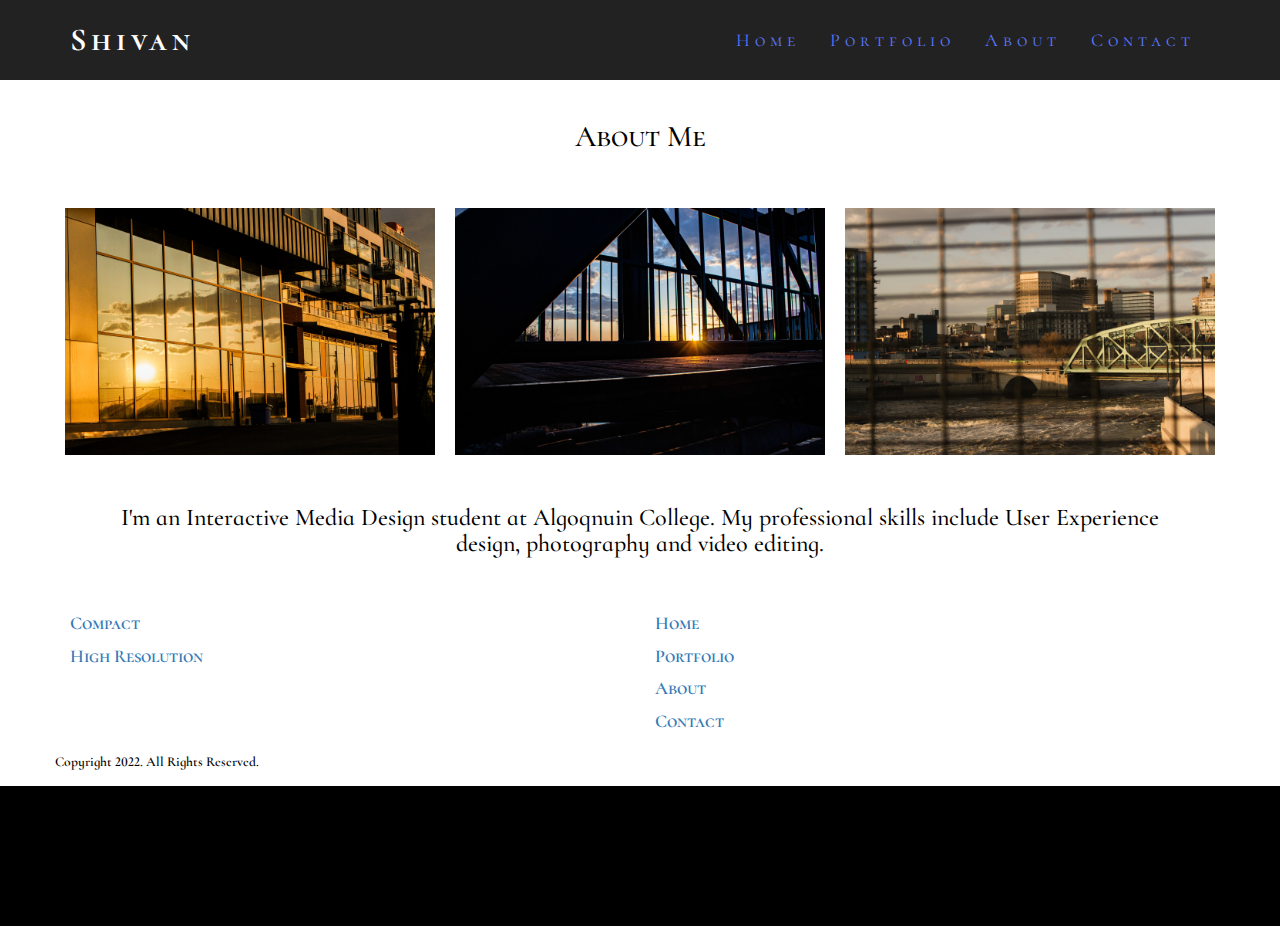
==== about.html @ f1ca103a "commit_check" ====
<!DOCTYPE html>
<html lang="en">
<head>
  <!-- Theme Made By www.w3schools.com - No Copyright -->
  <title>Bootstrap Theme Simply Me</title>
  <meta charset="utf-8">
  <meta name="viewport" content="width=device-width, initial-scale=1">
  <link rel="stylesheet" href="https://maxcdn.bootstrapcdn.com/bootstrap/3.4.1/css/bootstrap.min.css">
  <link href="https://fonts.googleapis.com/css?family=Montserrat" rel="stylesheet">
  <link rel="preconnect" href="https://fonts.googleapis.com">
<link rel="preconnect" href="https://fonts.gstatic.com" crossorigin>
<link href="https://fonts.googleapis.com/css2?family=Cormorant+Infant:ital,wght@0,300;0,400;0,500;0,600;0,700;1,300;1,400;1,500;1,600;1,700&family=Cormorant+SC:wght@300;400;500;600;700&family=Cormorant:ital,wght@0,300;0,400;0,500;0,600;0,700;1,300;1,400;1,500;1,600;1,700&display=swap" rel="stylesheet">
  <script src="https://ajax.googleapis.com/ajax/libs/jquery/3.6.0/jquery.min.js"></script>
  <script src="https://maxcdn.bootstrapcdn.com/bootstrap/3.4.1/js/bootstrap.min.js"></script>
  <link rel="stylesheet" href="style.css">
  <style>
  body {
    font: 20px Cormorant infant, serif;
    line-height: 1.8;
    color: #000000;
  }
  p {font-size: 16px;}
  .margin {margin-bottom: 45px;}
  .bg-1 { 
    background-color: #ffffff; /* Green */
    color: #000000;
  }
  .bg-2 { 
    background-color: #000000; /* Dark Blue */
    color: #ffffff;
  }
  .bg-3 { 
    background-color: #ffffff; /* White */
    color: #000000;
  }
  .bg-4 { 
    background-color: #000000; /* Black Gray */
    color: rgb(255, 255, 255);
  }
  .container-fluid {
    padding-top: 70px;
    padding-bottom: 70px;
  }
  .navbar {
    padding-top: 15px;
    padding-bottom: 15px;
    border: 0;
    border-radius: 0;
    margin-bottom: 0;
    font-size: 12px;
    letter-spacing: 5px;
  }
  .navbar-nav  li a:hover {
    
    background-color: rgb(255, 255, 255);
    color: #ffffff !important;
    
  }
  </style>
</head>
<body>

<!-- Navbar -->
<nav class="navbar navbar-inverse">
    <div class="container">
      <div class="navbar-header">
        <button type="button" class="navbar-toggle" data-toggle="collapse" data-target="#myNavbar">
          <span class="icon-bar"></span>
          <span class="icon-bar"></span>
          <span class="icon-bar"></span>                        
        </button>
        <a class="navbar-brand" href="index.html" style="color:white">Shivan</a>
      </div>
      <div class="collapse navbar-collapse" id="myNavbar">
        <ul class="nav navbar-nav navbar-right">
          <li><a href="index.html" style="color:rgb(92, 121, 252)">Home</a></li>
          <li><a href="portfolio.html" style="color:rgb(92, 121, 252)">Portfolio</a></li>
          <li><a href="about.html" style="color:rgb(92, 121, 252)">About</a></li>
          <li><a href="contact.html" style="color:rgb(92, 121, 252)">Contact</a></li>
        </ul>
      </div>
    </div>
  </nav>


  <div class="container text-center bg-1">
    <h2 class="margin">About Me</h2>
  
  <div class="row">
  

    <div class="column">
        <a href="portfolio.html">
        <img src="images/portfolio_images/city&nature17.jpg" alt="city_17" style="width:100%">
      </a>
      </div>

    <div class="column">
      <a href="portfolio.html">
      <img src="images/portfolio_images/city&nature18.jpg" alt="city_18" style="width:100%">
    </div>
  </a>
  
    
  
    <div class="column">
      <a href="portfolio.html">
        <img src="images/portfolio_images/city&nature1.jpg" alt="city_1" style="width:100%">
    </a>
    </div>
  </div>
    <h3>I'm an Interactive Media Design student at Algoqnuin College. My professional skills include User Experience design, photography and video editing. </h3>
    
  </div>
  








<!-- Bootstrap footer-->

<footer class="footer-59391">
    <div class="container">
    <div class="row mb-5">
    <div class="col-md-4">
    <div class="site-logo">
    </div>
    </div>
    <div class="col-md-8 text-md-right">
    <ul class="list-unstyled social-icons">
    <li><a href="#" class="fb"><span class="icon-facebook"></span></a></li>
    <li><a href="#" class="tw"><span class="icon-twitter"></span></a></li>
    <li><a href="#" class="in"><span class="icon-instagram"></span></a></li>
    <li><a href="#" class="be"><span class="icon-behance"></span></a></li>
    <li><a href="#" class="dr"><span class="icon-dribbble"></span></a></li>
    <li><a href="#" class="yt"><span class="icon-play"></span></a></li>
    </ul>
    </div>
    </div>
    <div class="row mb-5">
    <div class="col-md-6 ">
    <ul class="nav-links list-unstyled nav-left">
    <li><a href="portfolio.html">Compact</a></li>
    <li><a href="portfolio copy.html">High Resolution</a></li>
    </ul>
    </div>
    <div class="col-md-6 text-md-right">
    <ul class="nav-links list-unstyled nav-right">
    <li><a href="#">Home</a></li>
    <li><a href="portfolio.html">Portfolio</a></li>
    <li><a href="about.html">About</a></li>
    <li><a href="contact.html">Contact</a></li>
    </ul>
    </div>
    </div>
    <div class="row">
    <div class="col ">
    <div class="copyright">
    <p><small>Copyright 2022. All Rights Reserved.</small></p>
    </div>
    </div>
    </div>
    </div>
    </footer>
  
  
  <!-- Footer -->
  <footer class="container-fluid bg-4 text-center">
    
  </footer>



</body>
</html>
---- style.css ----
@import url('https://fonts.googleapis.com/css2?family=Cormorant+Infant:ital,wght@0,300;0,400;0,500;0,600;0,700;1,300;1,400;1,500;1,600;1,700&family=Cormorant+SC:wght@300;400;500;600;700&family=Cormorant:ital,wght@0,300;0,400;0,500;0,600;0,700;1,300;1,400;1,500;1,600;1,700&display=swap');


body {background-color: rgb(255, 255, 255);}


/*To style heading for the website*/


h2{font-family: 'Cormorant SC', serif;
margin: 40px; }
h3{font-family: 'Cormorant Infant', serif;
margin: 40px;}
/*
grid
*/
.column {
    float: left;
    width: 33.333333%;
    padding: 10px;
    margin:auto;
  }
  .row::after {
    content: "";
    clear: both;
    display: table;
  }
  li {font-family: 'Cormorant SC', serif;
font-size: large;
color: white;}

.navbar-brand {
    font-family: 'Cormorant SC', serif;
    font-size: xx-large;
font-weight: 700;
}

/*Style for grids*/
.grid-1 {display: grid;
grid-template-columns: 33.3333333% 33.3333333% 33.3333333%;
grid-template-rows: auto auto auto;}
.grid-2 {display: grid;
    grid-template-columns: 33.3333333% 33.3333333% 33.3333333%;
    grid-template-rows: auto auto auto;}
    .second_grid {background-color: black;
    color: white;
padding-top: 10px;}
.grid-1_2 {display: grid;
    grid-template-columns: 100%;
    grid-template-rows: auto auto auto;}
    .grid-2_2 {display: grid;
        grid-template-columns: 100%;
        grid-template-rows: auto auto auto;}



.selector_quality_list {
    display: grid;
    text-align: center;
    grid-template-columns: 50% 50%;
    grid-template-rows: auto auto;
    background-color: black;
    color: rgb(92, 121, 252);
}

footer {font-weight: 600;}


    /*

TO LINK FONT

font-family: 'Cormorant', serif;
font-family: 'Cormorant Infant', serif;
font-family: 'Cormorant SC', serif;
*/
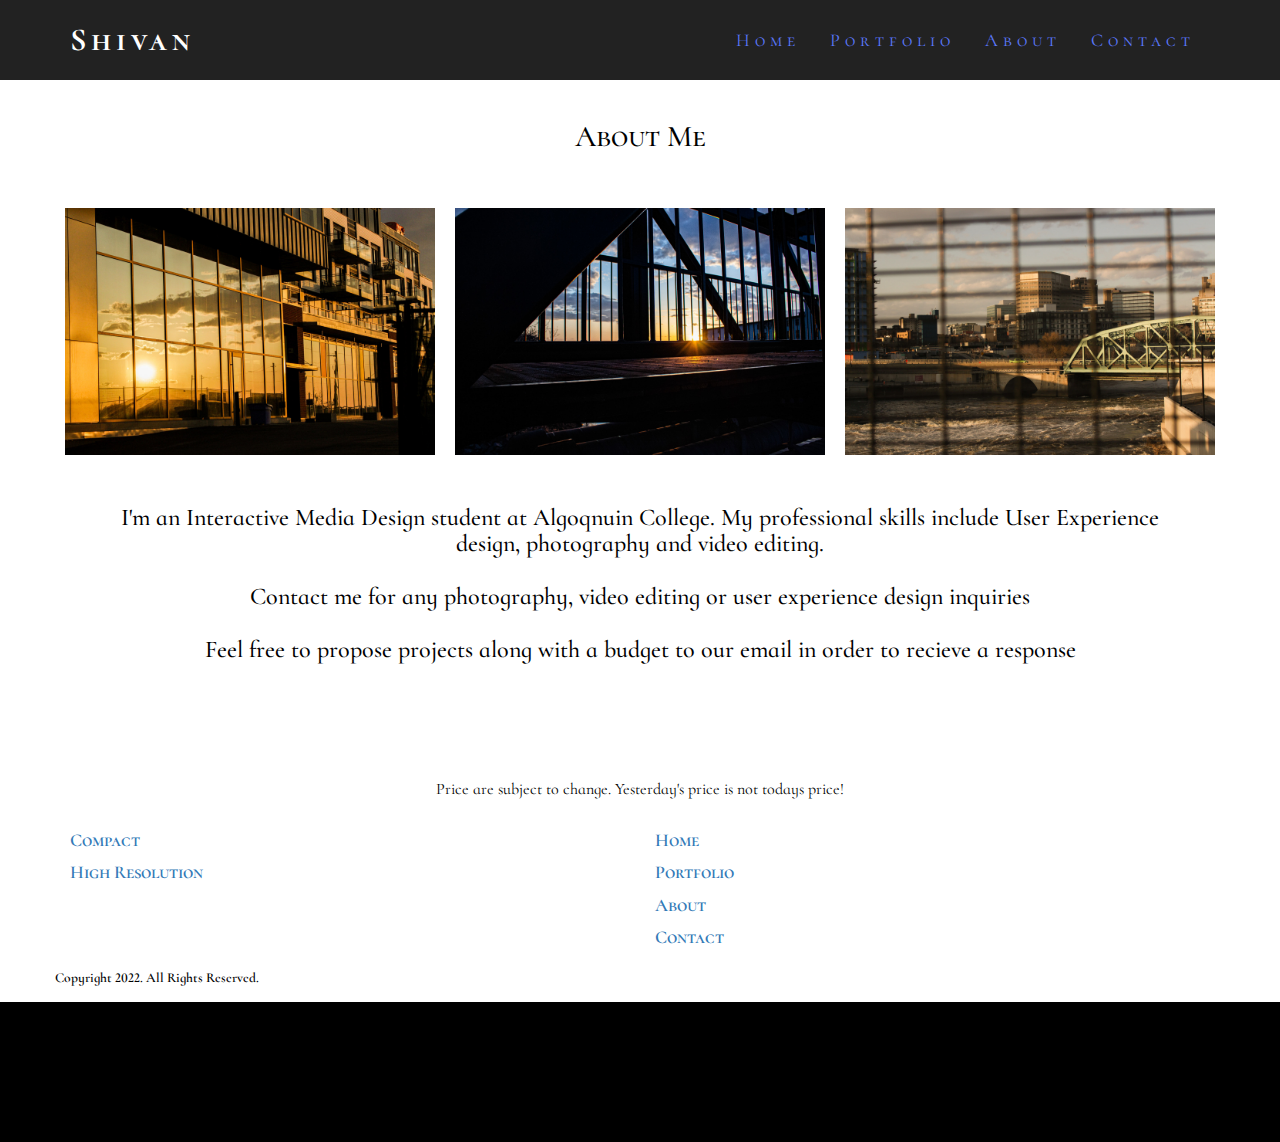
==== commit f77501fa: "commiting" ====
--- a/about.html
+++ b/about.html
@@ -109,8 +109,15 @@
     </a>
     </div>
   </div>
-    <h3>I'm an Interactive Media Design student at Algoqnuin College. My professional skills include User Experience design, photography and video editing. </h3>
-    
+    <h3>I'm an Interactive Media Design student at Algoqnuin College. My professional skills include User Experience design, photography and video editing.<br>
+    <br>
+Contact me for any photography, video editing or user experience design inquiries <br>
+<br>
+Feel free to propose projects along with a budget to our email in order to recieve a response </h3>
+<br>
+<br>
+<p >Price are subject to change. Yesterday's price is not todays price!</p>
+
   </div>
   
 
--- a/style.css
+++ b/style.css
@@ -34,6 +34,9 @@
     font-size: xx-large;
 font-weight: 700;
 }
+
+.contact_page {padding: 30px;
+margin-right: 30px;}
 
 /*Style for grids*/
 .grid-1 {display: grid;
